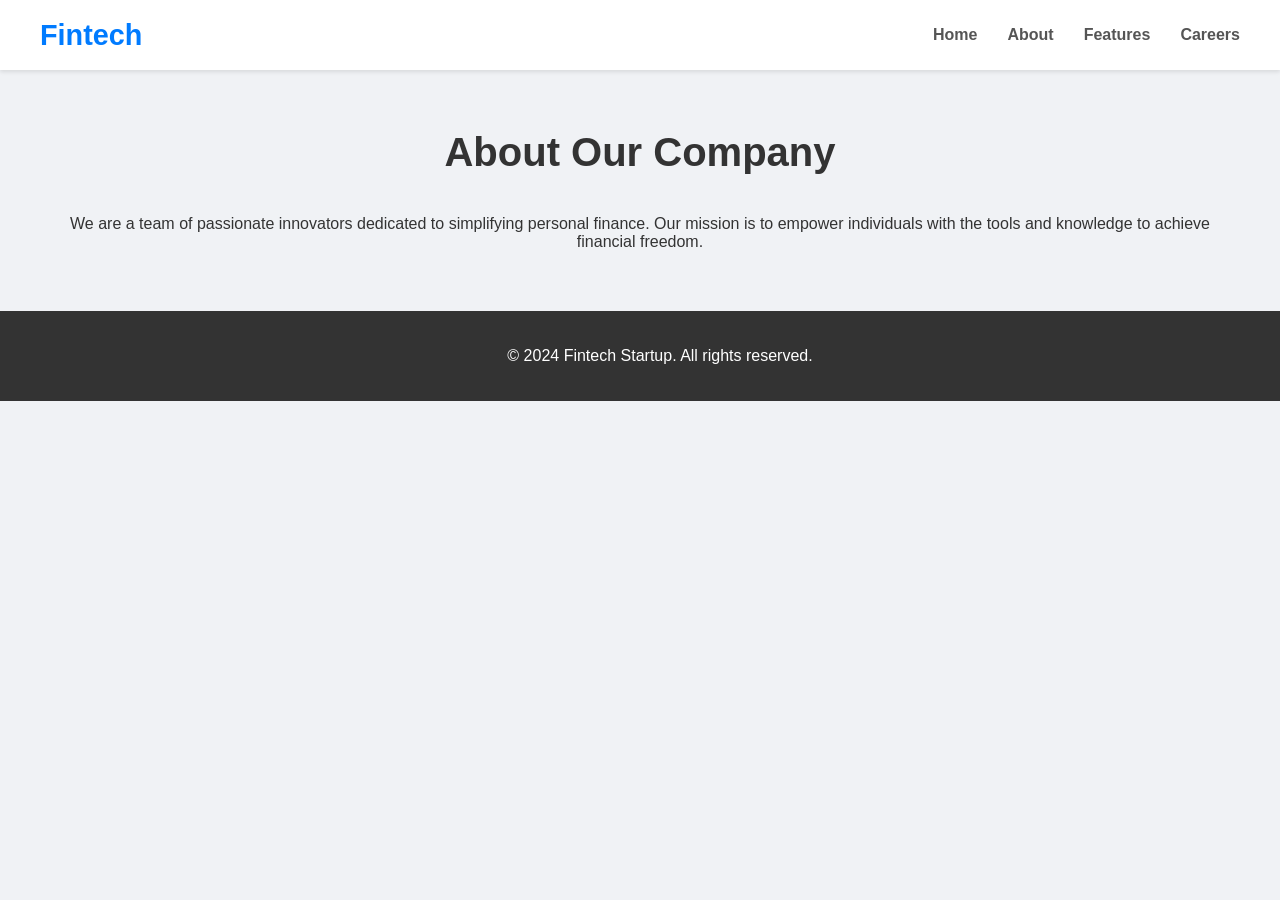
==== about.html @ dcbf71aa "feat: Overhaul website with modern fintech design This commit completely revamps the website to alig" ====
<!DOCTYPE html>
<html lang="en">
<head>
    <meta charset="UTF-8">
    <meta name="viewport" content="width=device-width, initial-scale=1.0">
    <title>About Us - Fintech Startup</title>
    <link rel="stylesheet" href="style.css">
</head>
<body>
    <header>
        <nav>
            <div class="logo">Fintech</div>
            <ul>
                <li><a href="index.html">Home</a></li>
                <li><a href="about.html">About</a></li>
                <li><a href="features.html">Features</a></li>
                <li><a href="careers.html">Careers</a></li>
            </ul>
        </nav>
    </header>

    <main>
        <section class="about-us">
            <h1>About Our Company</h1>
            <p>We are a team of passionate innovators dedicated to simplifying personal finance. Our mission is to empower individuals with the tools and knowledge to achieve financial freedom.</p>
        </section>
    </main>

    <footer>
        <p>&copy; 2024 Fintech Startup. All rights reserved.</p>
    </footer>

    <script src="script.js"></script>
</body>
</html>
---- style.css ----
/* General Body Styles */
body {
    font-family: 'Segoe UI', Tahoma, Geneva, Verdana, sans-serif;
    margin: 0;
    padding: 0;
    background-color: #f0f2f5;
    color: #333;
    overflow-x: hidden;
}

/* Header and Navigation */
header {
    background-color: #fff;
    box-shadow: 0 2px 4px rgba(0, 0, 0, 0.1);
    position: fixed;
    width: 100%;
    top: 0;
    z-index: 1000;
    transition: top 0.3s;
}

nav {
    display: flex;
    justify-content: space-between;
    align-items: center;
    max-width: 1200px;
    margin: 0 auto;
    padding: 0 20px;
    height: 70px;
}

.logo {
    font-size: 1.8em;
    font-weight: bold;
    color: #007bff;
}

nav ul {
    list-style: none;
    display: flex;
    margin: 0;
    padding: 0;
}

nav ul li {
    margin-left: 30px;
}

nav ul li a {
    text-decoration: none;
    color: #555;
    font-weight: bold;
    transition: color 0.3s;
}

nav ul li a:hover, nav ul li a.active {
    color: #007bff;
}

/* Main Content */
main {
    padding-top: 70px;
}

/* Hero Section */
.hero {
    background: linear-gradient(to right, #007bff, #0056b3);
    color: white;
    text-align: center;
    padding: 100px 20px;
}

.hero h1 {
    font-size: 3em;
    margin-bottom: 20px;
}

.hero p {
    font-size: 1.2em;
    margin-bottom: 30px;
}

.cta-button {
    background-color: #fff;
    color: #007bff;
    padding: 15px 30px;
    text-decoration: none;
    border-radius: 5px;
    font-weight: bold;
    transition: background-color 0.3s, color 0.3s;
}

.cta-button:hover {
    background-color: #f0f2f5;
}

/* Features Section */
.features, .stats, .about-us, .careers, .feature-page {
    max-width: 1200px;
    margin: 60px auto;
    padding: 0 20px;
    text-align: center;
}

.features h2, .stats h2, .about-us h1, .careers h1, .feature-page h1 {
    font-size: 2.5em;
    margin-bottom: 40px;
    color: #333;
}

.feature-list, .stat-list {
    display: flex;
    justify-content: space-around;
    flex-wrap: wrap;
}

.feature-item, .stat-item {
    background: #fff;
    padding: 30px;
    border-radius: 8px;
    box-shadow: 0 4px 8px rgba(0,0,0,0.1);
    width: 30%;
    margin-bottom: 20px;
    transition: transform 0.3s;
}

.feature-item:hover, .stat-item:hover {
    transform: translateY(-10px);
}

.feature-item h3, .stat-item h3 {
    font-size: 1.5em;
    margin-bottom: 10px;
    color: #007bff;
}

/* Careers Page */
.job-opening {
    background: #fff;
    padding: 30px;
    border-radius: 8px;
    box-shadow: 0 4px 8px rgba(0,0,0,0.1);
    text-align: left;
    max-width: 800px;
    margin: 0 auto;
}

.container {
    margin-top: 30px;
}

/* Footer */
footer {
    background-color: #333;
    color: white;
    text-align: center;
    padding: 20px;
    position: relative;
    bottom: 0;
    width: 100%;
}

/* Animations */
.hidden {
    opacity: 0;
    transform: translateY(20px);
    transition: opacity 0.6s, transform 0.6s;
}

.visible {
    opacity: 1;
    transform: translateY(0);
}
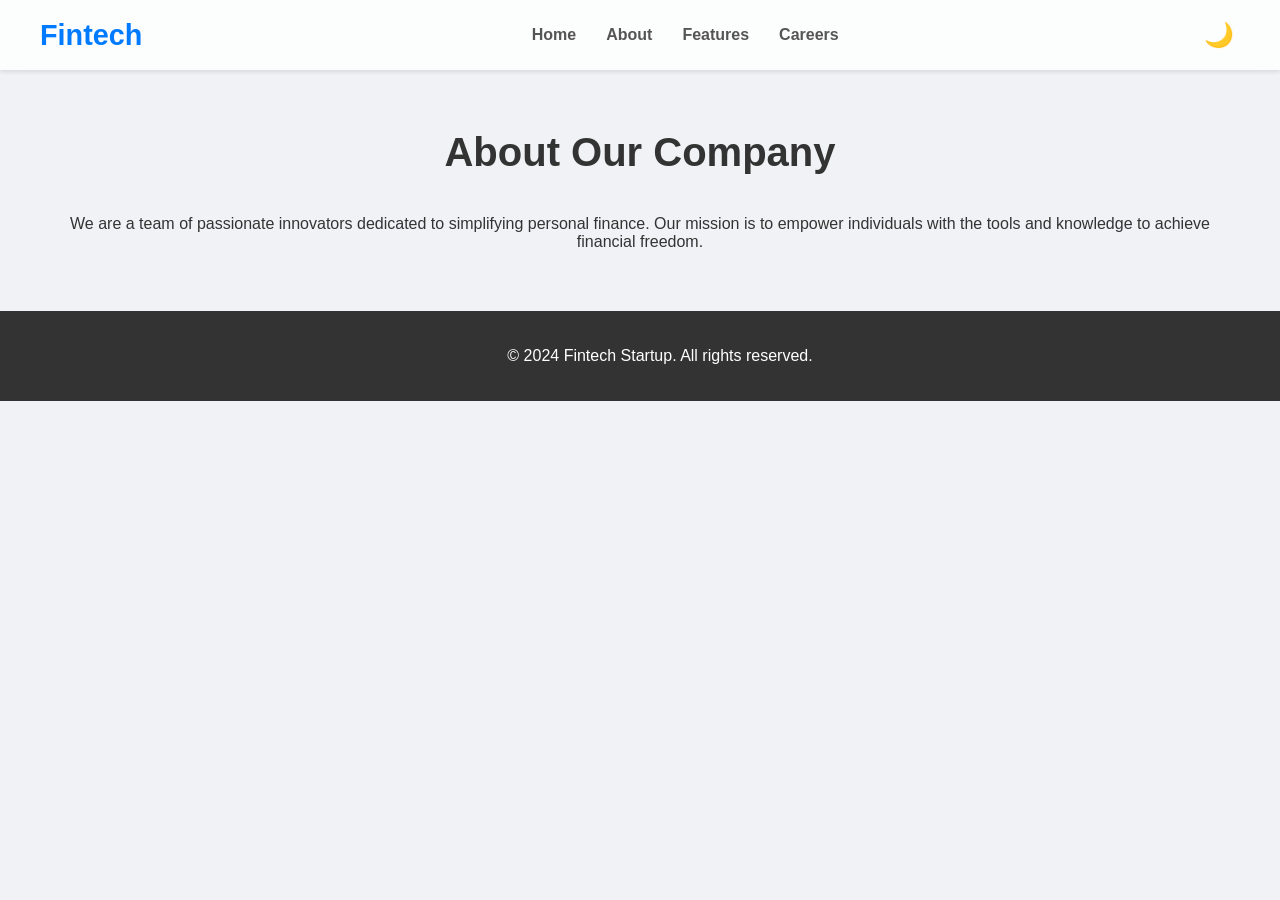
==== commit ec7d7e0d: "feat: Implement Dark Mode and Update Careers Page This commit introduces two major features as per t" ====
--- a/about.html
+++ b/about.html
@@ -11,11 +11,12 @@
         <nav>
             <div class="logo">Fintech</div>
             <ul>
-                <li><a href="index.html">Home</a></li>
-                <li><a href="about.html">About</a></li>
-                <li><a href="features.html">Features</a></li>
-                <li><a href="careers.html">Careers</a></li>
+                <li><a href="index.html"><i class="icon-home"></i> Home</a></li>
+                <li><a href="about.html"><i class="icon-about"></i> About</a></li>
+                <li><a href="features.html"><i class="icon-features"></i> Features</a></li>
+                <li><a href="careers.html"><i class="icon-careers"></i> Careers</a></li>
             </ul>
+            <button id="theme-switcher">🌙</button>
         </nav>
     </header>
 
--- a/style.css
+++ b/style.css
@@ -6,17 +6,53 @@
     background-color: #f0f2f5;
     color: #333;
     overflow-x: hidden;
+    transition: background-color 0.3s, color 0.3s;
+}
+
+body.dark-mode {
+    background-color: #121212;
+    color: #e0e0e0;
+    background-image: linear-gradient(rgba(0, 0, 0, 0.8), rgba(0, 0, 0, 0.8)), url('https://www.transparenttextures.com/patterns/cubes.png');
 }
 
 /* Header and Navigation */
 header {
-    background-color: #fff;
+    background-color: rgba(255, 255, 255, 0.8);
+    backdrop-filter: blur(10px);
     box-shadow: 0 2px 4px rgba(0, 0, 0, 0.1);
     position: fixed;
     width: 100%;
     top: 0;
     z-index: 1000;
-    transition: top 0.3s;
+    transition: top 0.3s, background-color 0.3s;
+}
+
+body.dark-mode header {
+    background-color: rgba(18, 18, 18, 0.8);
+}
+
+body.dark-mode .logo {
+    color: #00aaff;
+}
+
+body.dark-mode nav ul li a {
+    color: #e0e0e0;
+}
+
+body.dark-mode nav ul li a:hover, body.dark-mode nav ul li a.active {
+    color: #00aaff;
+}
+
+#theme-switcher {
+    background: none;
+    border: none;
+    font-size: 1.5em;
+    cursor: pointer;
+    color: #333;
+}
+
+body.dark-mode #theme-switcher {
+    color: #e0e0e0;
 }
 
 nav {
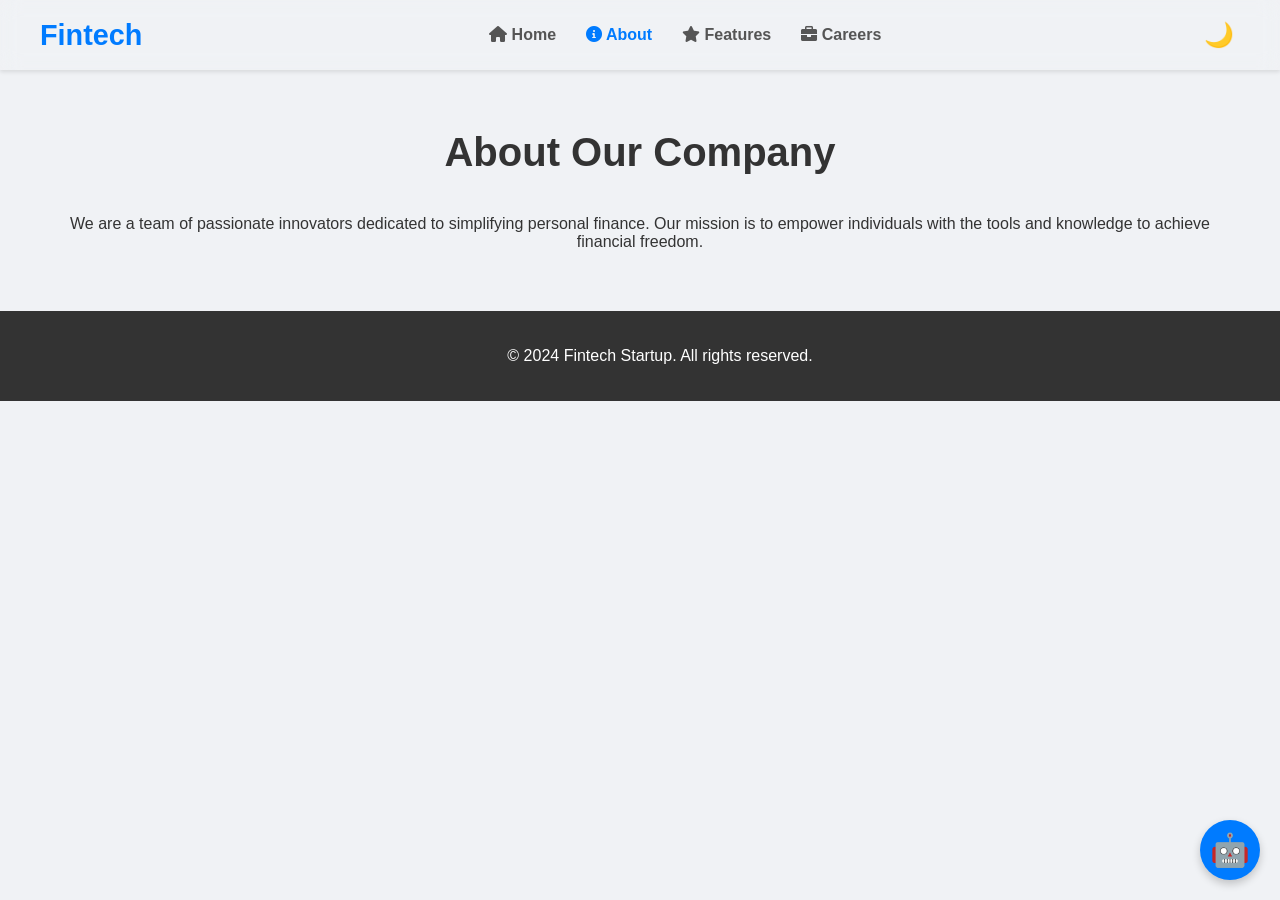
==== commit ebf29f7e: "feat: Add chatbot and update careers page This commit introduces a chatbot and updates the careers p" ====
--- a/about.html
+++ b/about.html
@@ -1,3 +1,5 @@
+<!DOCTYPE html>
+<html lang="en">
 <!DOCTYPE html>
 <html lang="en">
 <head>
@@ -5,16 +7,17 @@
     <meta name="viewport" content="width=device-width, initial-scale=1.0">
     <title>About Us - Fintech Startup</title>
     <link rel="stylesheet" href="style.css">
+    <link rel="stylesheet" href="https://cdnjs.cloudflare.com/ajax/libs/font-awesome/6.0.0-beta3/css/all.min.css">
 </head>
 <body>
     <header>
         <nav>
             <div class="logo">Fintech</div>
             <ul>
-                <li><a href="index.html"><i class="icon-home"></i> Home</a></li>
-                <li><a href="about.html"><i class="icon-about"></i> About</a></li>
-                <li><a href="features.html"><i class="icon-features"></i> Features</a></li>
-                <li><a href="careers.html"><i class="icon-careers"></i> Careers</a></li>
+                <li><a href="index.html"><i class="fas fa-home"></i> Home</a></li>
+                <li><a href="about.html"><i class="fas fa-info-circle"></i> About</a></li>
+                <li><a href="features.html"><i class="fas fa-star"></i> Features</a></li>
+                <li><a href="careers.html"><i class="fas fa-briefcase"></i> Careers</a></li>
             </ul>
             <button id="theme-switcher">🌙</button>
         </nav>
@@ -31,6 +34,19 @@
         <p>&copy; 2024 Fintech Startup. All rights reserved.</p>
     </footer>
 
+    <div id="chatbot-container">
+        <button id="chatbot-toggle">🤖</button>
+        <div id="chatbot-window" class="hidden">
+            <div id="chatbot-header">
+                <h2>Chat with us!</h2>
+            </div>
+            <div id="chatbot-messages"></div>
+            <div id="chatbot-input-container">
+                <input type="text" id="chatbot-input" placeholder="Type your message...">
+                <button id="chatbot-send">Send</button>
+            </div>
+        </div>
+    </div>
     <script src="script.js"></script>
 </body>
 </html>
--- a/style.css
+++ b/style.css
@@ -12,12 +12,19 @@
 body.dark-mode {
     background-color: #121212;
     color: #e0e0e0;
-    background-image: linear-gradient(rgba(0, 0, 0, 0.8), rgba(0, 0, 0, 0.8)), url('https://www.transparenttextures.com/patterns/cubes.png');
+    background-image:
+        linear-gradient(rgba(18, 18, 18, 0.95), rgba(18, 18, 18, 0.95)),
+        repeating-linear-gradient(0deg, transparent, transparent 19px, #222 20px, transparent 20px),
+        repeating-linear-gradient(90deg, transparent, transparent 19px, #222 20px, transparent 20px),
+        linear-gradient(45deg, #1a1a1a 25%, transparent 25%, transparent 75%, #1a1a1a 75%, #1a1a1a),
+        linear-gradient(45deg, #1a1a1a 25%, transparent 25%, transparent 75%, #1a1a1a 75%, #1a1a1a);
+    background-size: 100%, 20px 20px, 20px 20px, 40px 40px, 40px 40px;
+    background-position: 0 0, 0 0, 0 0, 20px 20px, 0 0;
 }
 
 /* Header and Navigation */
 header {
-    background-color: rgba(255, 255, 255, 0.8);
+    background-color: transparent;
     backdrop-filter: blur(10px);
     box-shadow: 0 2px 4px rgba(0, 0, 0, 0.1);
     position: fixed;
@@ -104,6 +111,11 @@
     color: white;
     text-align: center;
     padding: 100px 20px;
+    transition: background 0.3s;
+}
+
+body.dark-mode .hero {
+    background: transparent;
 }
 
 .hero h1 {
@@ -178,7 +190,17 @@
     box-shadow: 0 4px 8px rgba(0,0,0,0.1);
     text-align: left;
     max-width: 800px;
-    margin: 0 auto;
+    margin: 20px auto;
+}
+
+.resume-form {
+    margin-top: 20px;
+}
+
+.resume-form form {
+    display: flex;
+    flex-direction: column;
+    gap: 10px;
 }
 
 .container {
@@ -206,4 +228,144 @@
 .visible {
     opacity: 1;
     transform: translateY(0);
+}
+
+/* Chatbot Styles */
+#chatbot-container {
+    position: fixed;
+    bottom: 20px;
+    right: 20px;
+    z-index: 1001;
+}
+
+#chatbot-toggle {
+    background-color: #007bff;
+    color: white;
+    border: none;
+    border-radius: 50%;
+    width: 60px;
+    height: 60px;
+    font-size: 2em;
+    cursor: pointer;
+    box-shadow: 0 4px 8px rgba(0,0,0,0.2);
+}
+
+body.dark-mode #chatbot-toggle {
+    background-color: #00aaff;
+}
+
+#chatbot-window {
+    width: 350px;
+    height: 500px;
+    background: #fff;
+    border-radius: 10px;
+    box-shadow: 0 4px 12px rgba(0,0,0,0.15);
+    display: flex;
+    flex-direction: column;
+    overflow: hidden;
+    position: absolute;
+    bottom: 80px;
+    right: 0;
+    transition: opacity 0.3s, transform 0.3s;
+}
+
+body.dark-mode #chatbot-window {
+    background: #2c2c2c;
+}
+
+#chatbot-window.hidden {
+    opacity: 0;
+    transform: translateY(20px);
+    pointer-events: none;
+}
+
+#chatbot-header {
+    background: #007bff;
+    color: white;
+    padding: 15px;
+    text-align: center;
+}
+
+body.dark-mode #chatbot-header {
+    background: #00aaff;
+}
+
+#chatbot-messages {
+    flex-grow: 1;
+    padding: 15px;
+    overflow-y: auto;
+    display: flex;
+    flex-direction: column;
+    gap: 10px;
+}
+
+.chatbot-message {
+    padding: 10px 15px;
+    border-radius: 15px;
+    max-width: 80%;
+}
+
+.user-message {
+    background-color: #007bff;
+    color: white;
+    align-self: flex-end;
+    border-bottom-right-radius: 0;
+}
+
+.bot-message {
+    background-color: #e9ecef;
+    color: #333;
+    align-self: flex-start;
+    border-bottom-left-radius: 0;
+}
+
+body.dark-mode .bot-message {
+    background-color: #444;
+    color: #e0e0e0;
+}
+
+#chatbot-input-container {
+    display: flex;
+    padding: 10px;
+    border-top: 1px solid #ddd;
+}
+
+body.dark-mode #chatbot-input-container {
+    border-top: 1px solid #444;
+}
+
+#chatbot-input {
+    flex-grow: 1;
+    border: 1px solid #ccc;
+    border-radius: 5px;
+    padding: 10px;
+}
+
+body.dark-mode #chatbot-input {
+    background-color: #555;
+    border-color: #666;
+    color: #e0e0e0;
+}
+
+#chatbot-send {
+    background-color: #007bff;
+    color: white;
+    border: none;
+    border-radius: 5px;
+    padding: 0 15px;
+    margin-left: 10px;
+    cursor: pointer;
+}
+
+body.dark-mode #chatbot-send {
+    background-color: #00aaff;
+}
+
+.hidden {
+    opacity: 0;
+    transition: opacity 1s ease-out;
+}
+
+.visible {
+    opacity: 1;
 }
